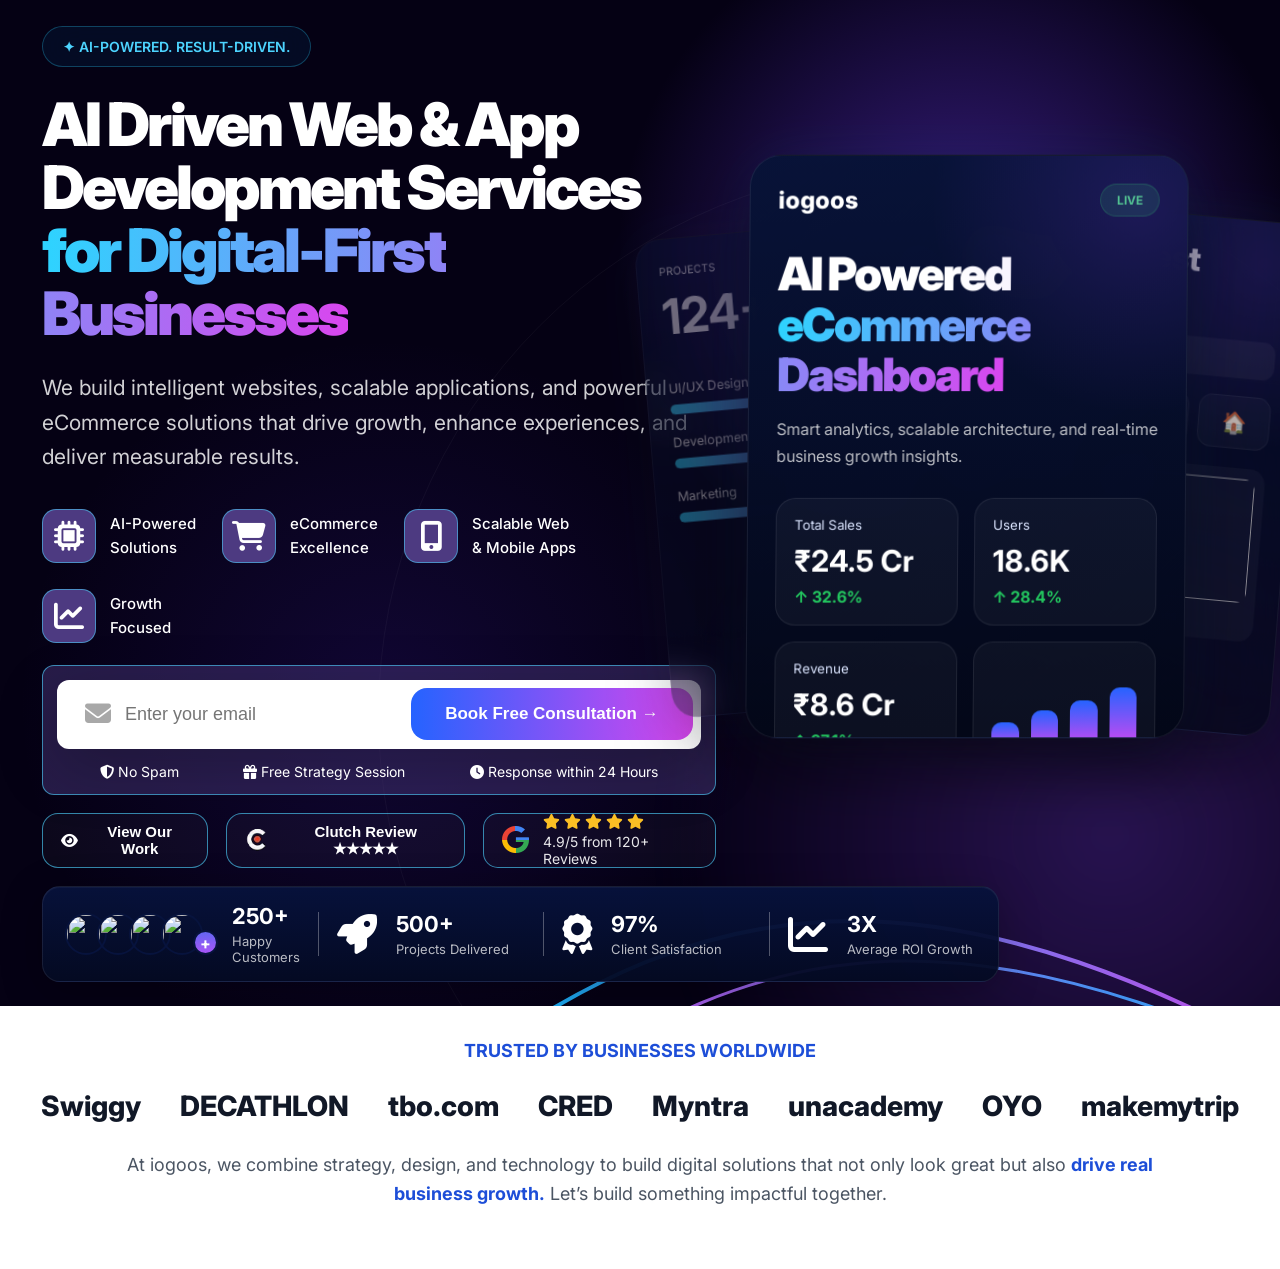
==== haro-card.html @ b99822c5 "first commit" ====
<!DOCTYPE html>
<html lang="en">

<head>
  <meta charset="UTF-8" />
  <meta name="viewport" content="width=device-width, initial-scale=1.0" />
  <title>IOGOOS Solution</title>

  <link rel="stylesheet" href="https://cdnjs.cloudflare.com/ajax/libs/font-awesome/6.5.1/css/all.min.css">
  <link href="https://fonts.googleapis.com/css2?family=Inter:wght@400;500;600;700;800;900&display=swap"
    rel="stylesheet">

  <style>
    * {
      margin: 0;
      padding: 0;
      box-sizing: border-box;
    }

    :root {
      --bg: #020817;
      --card: #08122f;
      --card2: #0b163d;
      --white: #fff;
      --text: #dbe5ff;
      --muted: rgba(255, 255, 255, .72);
      --border: rgba(255, 255, 255, .08);

      --blue: #2dd4ff;
      --purple: #d946ef;
      --indigo: #2563ff;
    }

    body {
      font-family: 'Inter', sans-serif;
      background: #fff;
      color: #fff;
      overflow-x: hidden;
    }

    /* =========================
   HERO
========================= */

    .hero {
      position: relative;
      overflow: hidden;
      /* background:
  radial-gradient(circle at top right, rgba(135, 69, 255, .20), transparent 28%),
  radial-gradient(circle at bottom right, rgba(0, 153, 255, .18), transparent 32%),
  linear-gradient(135deg,#010817 0%,#05153f 48%,#071d5d 100%); */

      background: radial-gradient(circle at 75% 25%, rgba(115, 62, 255, 0.45), transparent 28%), radial-gradient(circle at 30% 70%, rgba(67, 31, 182, 0.20), transparent 32%), #050114;
    }

    /* glow */

    .hero::before {
      content: '';
      position: absolute;
      right: -280px;
      bottom: -280px;
      width: 900px;
      height: 900px;
      border-radius: 50%;
      background:
        radial-gradient(circle, rgba(142, 72, 255, .26), transparent 70%);
      filter: blur(20px);
    }

    .hero::after {
      content: '';
      position: absolute;
      right: -200px;
      bottom: -260px;
      width: 1100px;
      height: 1100px;
      border-radius: 50%;
      border: 1px solid rgba(255, 255, 255, .04);
    }

    /* neon curves */

    .hero-lines {
      position: absolute;
      right: -160px;
      bottom: -120px;
      width: 1200px;
      opacity: .95;
      pointer-events: none;
    }

    /* =========================
   CONTAINER
========================= */

    .container {
      position: relative;
      z-index: 2;
      width: 100%;
      max-width: 1450px;
      margin: auto;
      padding: 26px 42px 24px;
    }

    /* =========================
   NAVBAR
========================= */

    .navbar {
      display: flex;
      align-items: center;
      justify-content: space-between;
      margin-bottom: 46px;
    }

    .logo {
      display: flex;
      align-items: center;
      gap: 14px;
    }

    .logo img {
      width: 42px;
    }

    .logo-text {
      font-size: 29px;
      font-weight: 800;
      letter-spacing: -1px;
    }

    .nav-links {
      list-style: none;
      display: flex;
      gap: 36px;
    }

    .nav-links a {
      text-decoration: none;
      color: #fff;
      font-size: 16px;
      font-weight: 500;
      opacity: .92;
    }

    .nav-links a:hover {
      opacity: 1;
    }

    .nav-right {
      display: flex;
      align-items: center;
      gap: 18px;
    }

    .phone-btn {
      padding: 15px 26px;
      border-radius: 50px;
      border: 1px solid rgba(255, 255, 255, .16);
      color: #fff;
      text-decoration: none;
      font-weight: 500;
      background: rgba(255, 255, 255, .02);
      backdrop-filter: blur(20px);
    }

    .cta-btn {
      border: none;
      cursor: pointer;
      padding: 16px 30px;
      border-radius: 16px;
      color: #fff;
      font-size: 15px;
      font-weight: 700;
      background: linear-gradient(90deg, #2563ff, #d946ef);
      box-shadow:
        0 10px 28px rgba(124, 58, 237, .30);
    }

    /* =========================
   GRID
========================= */

    .hero-grid {
      display: grid;
      grid-template-columns: 58% 42%;
      align-items: center;
      gap: 10px;
    }

    /* =========================
   LEFT
========================= */

    .hero-left {
      padding-right: 20px;
    }

    .badge {
      display: inline-flex;
      align-items: center;
      gap: 10px;

      padding: 11px 20px;

      border-radius: 50px;

      border: 1px solid rgba(45, 212, 255, .28);

      background: rgba(5, 17, 45, .65);

      color: #4dd4ff;

      font-size: 14px;
      font-weight: 600;

      margin-bottom: 26px;

      backdrop-filter: blur(20px);
    }

    .hero-title {
      font-size: 60px;
      line-height: 1.05;
      letter-spacing: -3px;
      font-weight: 900;
      margin-bottom: 26px;
    }

    .gradient {
      background: linear-gradient(90deg, #2dd4ff, #d946ef);
      -webkit-background-clip: text;
      -webkit-text-fill-color: transparent;
    }

    .hero-desc {
      max-width: 760px;
      font-size: 21px;
      line-height: 1.65;
      color: rgba(255, 255, 255, .82);
      margin-bottom: 34px;
    }

    /* =========================
   FEATURES
========================= */

    .features {
      display: flex;
      align-items: center;
      gap: 26px;
      margin-bottom: 22px;
      flex-wrap: wrap;
    }

    .feature-item {
      display: flex;
      align-items: center;
      gap: 14px;
    }

    img.c-img {
    width: 28px;
}
    .feature-icon {
      width: 54px;
      height: 54px;
      border-radius: 14px;
      display: flex;
      align-items: center;
      justify-content: center;
      background: #4d3a81;
      border: 1px solid #4dd4ff8a;
      font-size: 30px;
      color: #fff;
    }

    .feature-item span {
      color: #fff;
      font-size: 15px;
      line-height: 1.60;
      font-weight: 500;
      white-space: nowrap;
    }

    /* =========================
   EMAIL BOX
========================= */
.review-box {
    display: flex;
    align-items: center;
    gap: 14px;
    background: #0b0435;
    padding: 12px 18px;
    width: max-content;
    background: rgba(255, 255, 255, .03);
    border: 1px solid #4dd4ff9e;
    border-radius: 15px;
    height: 55px;
}
.google-icon i{
  font-size: 28px;
  background: conic-gradient(
    #4285F4 0deg 90deg,
    #34A853 90deg 180deg,
    #FBBC05 180deg 270deg,
    #EA4335 270deg 360deg
  );
  -webkit-background-clip:text;
  -webkit-text-fill-color:transparent;
}

.stars{
  display:flex;
  gap:4px;
  margin-bottom:4px;
}

.stars i{
  color:#fbbf24;
  font-size:15px;
}

.review-content p{
  color:#ffffff;
  font-size:14px;
  margin:0;
  opacity:0.9;
}
.email-bg {
    background: #4d3a817a;
    border: 1px solid #4dd4ff9e;
    padding: 14px;
    border-radius: 12px;
    margin-bottom: 18px;
}
ul.email-lst {
    list-style: none;
    padding: 0;
    display: flex;
    justify-content: space-between;
    margin: 0 43px;
    font-size: 14px;
}
    .email-box {
      width: 100%;
      max-width: 700px;

      display: flex;
      align-items: center;

      padding: 8px;

      border-radius: 12px;

      background: #fff;

      box-shadow:
        0 18px 60px rgba(0, 0, 0, .25);

      margin-bottom: 14px;
    }

    .email-box i {
      color: #00000057;
      font-size: 26px;
      padding-left: 20px;
    }

    .email-box input {
      flex: 1;
      border: none;
      outline: none;
      padding: 16px 24px 16px 14px;
      font-size: 18px;
      color: #111827;
      background: transparent;
    }

    .email-box button {
      border: none;
      cursor: pointer;

      padding: 16px 34px;

      border-radius: 16px;

      background: linear-gradient(90deg, #2563ff, #d946ef);

      color: #fff;

      font-size: 17px;
      font-weight: 700;
    }

    /* =========================
   NOTE
========================= */

    .note {
      display: flex;
      align-items: center;
      gap: 10px;
      margin-bottom: 28px;
      color: rgba(255, 255, 255, .72);
      font-size: 15px;
    }

    .note-icon {
      width: 22px;
      height: 22px;
      border-radius: 50%;
      display: flex;
      align-items: center;
      justify-content: center;
      border: 1px solid rgba(255, 255, 255, .14);
    }

    /* =========================
   ACTIONS
========================= */

.bottom-actions {
    display: flex;
    align-items: center;
    gap: 18px;
    margin-bottom: 0px;
}
.dark-btn {
    display: flex;
    align-items: center;
    gap: 12px;
    border: none;
    cursor: pointer;
    padding: 15px 18px;
    height: 55px;
    border-radius: 16px;
    color: #fff;
    font-size: 15px;
    font-weight: 600;
    background: rgba(255, 255, 255, .03);
    border: 1px solid #4dd4ff9e;
}


    /* =========================
   RIGHT VISUAL
========================= */


    /* =========================
   LAPTOP
========================= */

    .laptop {
      width: 100%;
      max-width: 760px;

      background: #091230;

      border-radius: 34px;

      padding: 18px;

      border: 1px solid rgba(255, 255, 255, .08);

      transform:
        perspective(1200px) rotateY(-11deg) rotateX(5deg);

      box-shadow:
        0 40px 80px rgba(0, 0, 0, .55),
        0 0 80px rgba(0, 102, 255, .16);
    }

    .laptop-screen {
      position: relative;
      overflow: hidden;

      min-height: 540px;

      border-radius: 24px;

      padding: 34px;

      background:
        linear-gradient(180deg, #051139, #020615);
    }

    .laptop-screen::before {
      content: '';
      position: absolute;
      top: -180px;
      right: -100px;
      width: 420px;
      height: 420px;
      border-radius: 50%;
      background:
        radial-gradient(circle, rgba(123, 92, 255, .20), transparent 70%);
    }

    /* logo */

    .small-logo {
      font-size: 26px;
      font-weight: 700;
      margin-bottom: 34px;
    }

    .screen-title {
      max-width: 500px;

      font-size: 54px;
      line-height: 1.15;
      font-weight: 800;

      margin-bottom: 18px;
    }

    .screen-desc {
      color: rgba(255, 255, 255, .72);
      margin-bottom: 24px;
    }

    .screen-btn {
      border: none;
      cursor: pointer;

      padding: 14px 28px;

      border-radius: 14px;

      background: linear-gradient(90deg, #2563ff, #d946ef);

      color: #fff;
      font-weight: 700;
    }

    /* dashboard */

    .dashboard {
      display: grid;
      grid-template-columns: 1fr 1fr;
      gap: 18px;
      margin-top: 38px;
    }

    .card {
      position: relative;
      overflow: hidden;

      padding: 20px;

      border-radius: 18px;

      background: rgba(255, 255, 255, .04);

      border: 1px solid rgba(255, 255, 255, .08);
    }

    .card::after {
      content: '';
      position: absolute;
      right: -30px;
      bottom: -30px;

      width: 120px;
      height: 120px;

      border-radius: 50%;

      background:
        radial-gradient(circle, rgba(0, 140, 255, .18), transparent 70%);
    }

    .card h5 {
      color: #d7def5;
      font-size: 14px;
      margin-bottom: 12px;
    }

    .card h3 {
      font-size: 34px;
      margin-bottom: 8px;
    }

    .green {
      color: #22c55e;
      font-weight: 700;
    }

    /* =========================
   MOBILE
========================= */

    .mobile {
      position: absolute;

      right: -30px;
      bottom: -32px;

      width: 220px;

      border-radius: 40px;

      padding: 10px;

      background: #050d25;

      border: 2px solid rgba(255, 255, 255, .08);

      box-shadow:
        0 24px 60px rgba(0, 0, 0, .55),
        0 0 40px rgba(124, 58, 237, .20);

      z-index: 5;
    }

    .mobile-screen {
      min-height: 480px;

      border-radius: 32px;

      padding: 22px 18px;

      background:
        linear-gradient(180deg, #040c25, #020617);
    }

    .mobile-title {
      font-size: 34px;
      line-height: 1.2;
      font-weight: 700;
      margin-bottom: 20px;
    }

    .search {
      width: 100%;
      border: none;
      outline: none;

      padding: 14px;

      border-radius: 14px;

      background: rgba(255, 255, 255, .06);

      color: #fff;

      margin-bottom: 18px;
    }

    .mobile-products {
      display: grid;
      grid-template-columns: 1fr 1fr;
      gap: 14px;
    }

    .product {
      text-align: center;
      background: rgba(255, 255, 255, .04);
      border-radius: 16px;
      padding: 12px;
    }

    .product img {
      width: 100%;
      border-radius: 12px;
      margin-bottom: 10px;
    }

    .product p {
      font-size: 13px;
    }

    /* =========================
   STATS BAR
========================= */

    .stats-wrap {
      margin-top: 18px;
    }

    .stats-bar {
      display: flex;
      align-items: center;
      justify-content: space-between;
      width: 80%;
      padding: 16px 22px;
      border-radius: 18px;
      background:
        linear-gradient(180deg,
          rgba(7, 18, 60, .96),
          rgba(4, 10, 35, .96));

      border: 1px solid rgba(255, 255, 255, .08);

      box-shadow:
        inset 0 1px 0 rgba(255, 255, 255, .04),
        0 10px 40px rgba(0, 0, 0, .25);
    }

    .stats-item {
      display: flex;
      align-items: center;
      gap: 14px;
      flex: 1;
    }

    .stats-separator {
      width: 1px;
      height: 44px;
      background: rgb(255 255 255 / 30%);
      margin: 0 18px;
    }

    .stats-icon {
      border-radius: 12px;
      display: flex;
      align-items: center;
      justify-content: center;
      font-size: 40px;
      margin-right: 5px;
    }

    .stats-text h3 {
      font-size: 22px;
      margin-bottom: 4px;
    }

    .stats-text p {
      font-size: 13px;
      color: rgba(255, 255, 255, .72);
    }

    /* avatars */

    .avatars {
      display: flex;
      align-items: center;
    }

    .avatars img {
      width: 42px;
      height: 42px;
      border-radius: 50%;
      object-fit: cover;
      margin-left: -10px;
      border: 2px solid #07133d;
    }

    .avatars img:first-child {
      margin-left: 0;
    }

    .plus {
      width: 25px;
      height: 25px;
      border-radius: 50%;
      display: flex;
      align-items: center;
      justify-content: center;
      margin-left: -10px;
      border: 2px solid #07133d;
      background: linear-gradient(180deg, #6366f1, #a855f7);
      font-size: 16px;
      font-weight: 700;
      margin-top: 18px;
    }

    /* =========================
   TRUSTED
========================= */

    .trusted {
      padding: 34px 40px 60px;
      background: #fff;
      text-align: center;
    }

    .trusted h4 {
      color: #1d4ed8;
      font-size: 18px;
      margin-bottom: 28px;
    }
.brands span {
    font-size: 28px;
}
    .brands {
      display: flex;
      justify-content: center;
      align-items: center;
      flex-wrap: wrap;
      gap: 39px;

      margin-bottom: 28px;

      font-size: 40px;
      font-weight: 800;

      color: #111827;
    }

    .trusted p {
      max-width: 1100px;
      margin: auto;

      font-size: 18px;
      line-height: 1.6;

      color: #4b5563;
    }

    .trusted strong {
      color: #1d4ed8;
    }

    /* =========================
   RESPONSIVE
========================= */

    @media(max-width:1200px) {

      .hero-grid {
        grid-template-columns: 1fr;
      }

      .visual {
        justify-content: center;
        margin-top: 50px;
      }

    }

    @media(max-width:768px) {

      .container {
        padding: 22px 18px 30px;
      }

      .navbar {
        flex-direction: column;
        gap: 24px;
      }

      .nav-links {
        flex-wrap: wrap;
        justify-content: center;
        gap: 20px;
      }

      .nav-right {
        flex-direction: column;
        width: 100%;
      }

      .hero-title {
        font-size: 46px;
        line-height: 1.08;
      }

      .hero-desc {
        font-size: 18px;
      }

      .features {
        gap: 18px;
      }

      .email-box {
        flex-direction: column;
      }

      .email-box button {
        width: 100%;
      }

      .bottom-actions {
        flex-direction: column;
        align-items: flex-start;
      }

      .mobile {
        position: relative;
        right: auto;
        bottom: auto;
        margin-top: 20px;
      }

      .stats-bar {
        flex-wrap: wrap;
        gap: 20px;
      }

      .stats-separator {
        display: none;
      }

      .stats-item {
        width: calc(50% - 10px);
        flex: none;
      }

      .brands {
        gap: 26px;
        font-size: 24px;
      }

      .trusted p {
        font-size: 18px;
      }

    }

    /* =========================================
PREMIUM MOBILE SLIDER
========================================= */

    @media(max-width:768px) {

      .hero-grid {
        grid-template-columns: 1fr;
        gap: 40px;
      }

      .visual {

        width: 100%;

        min-height: 520px;

        padding-right: 0;

        margin-top: 20px;

        justify-content: center;

        overflow: hidden;
      }

      .card-slider {

        position: relative;

        width: 100%;

        max-width: 100%;

        height: 440px;

        display: flex;
        align-items: center;
        justify-content: center;
      }

      /* CARD */

      .swap-card {

        position: absolute;

        top: 0;
        left: 50%;

        width: 82%;

        height: 100%;

        padding: 20px;

        border-radius: 24px;

        transform-origin: center center;
      }

      /* ACTIVE */

      .swap-card.active {

        opacity: 1;

        z-index: 30;

        transform:
          translateX(-50%) scale(1);

        animation: none;
      }

      /* NEXT */

      .swap-card.next {

        opacity: .45;

        z-index: 20;

        transform:
          translateX(-5%) scale(.88);

        filter: blur(.4px);
      }

      /* PREV */

      .swap-card.prev {

        opacity: .45;

        z-index: 10;

        transform:
          translateX(-95%) scale(.88);

        filter: blur(.4px);
      }

      /* HOVER REMOVE */

      .swap-card.next:hover,
      .swap-card.prev:hover {
        transform: none;
      }

      /* TYPOGRAPHY */

      .swap-card h2 {

        font-size: 30px;

        line-height: 1.12;

        letter-spacing: -1px;

        margin-bottom: 14px;
      }

      .swap-card p {

        font-size: 14px;

        line-height: 1.6;

        margin-bottom: 20px;
      }

      .top-bar {

        margin-bottom: 24px;
      }

      .logo-mini {

        font-size: 20px;
      }

      .status {

        padding: 7px 14px;

        font-size: 11px;
      }

      /* ANALYTICS */

      .analytics-grid {

        gap: 10px;
      }

      .analytic-box {

        padding: 14px;

        border-radius: 14px;
      }

      .analytic-box h3 {

        font-size: 22px;
      }

      .analytic-box small {

        font-size: 11px;
      }

      /* MOBILE CARD */

      .mobile-header {

        font-size: 26px;

        margin-bottom: 16px;
      }

      .mobile-ui input {

        padding: 12px 14px;

        border-radius: 12px;

        margin-bottom: 16px;
      }

      .mobile-categories {

        gap: 8px;

        margin-bottom: 16px;
      }

      .cat {

        height: 48px;

        border-radius: 12px;

        font-size: 18px;
      }

      .product-grid {

        gap: 10px;
      }

      .product-card {

        padding: 8px;

        border-radius: 12px;
      }

      .product-card img {

        height: 95px;

        border-radius: 8px;

        margin-bottom: 8px;
      }

      .product-card p {

        font-size: 12px;
      }

      /* SAAS */

      .saas-top {

        margin-bottom: 24px;
      }

      .saas-top h3 {

        font-size: 38px;
      }

      .purple-dot {

        width: 52px;
        height: 52px;
      }

      .progress-wrap {

        gap: 16px;
      }

      .progress {

        height: 10px;
      }

    }


    /* =========================================
RIGHT SIDE ELEGANT SLIDER
========================================= */

    .visual {
      position: relative;
      display: flex;
      justify-content: flex-end;
      align-items: center;

      min-height: 580px;

      padding-right: 60px;

      perspective: 1800px;
    }

    .card-slider {
      position: relative;

      width: 100%;
      max-width: 620px;

      height: 585px;
    }

    /* CARD */

    .swap-card {
      position: absolute;

      top: 0;
      left: 0;

      width: 100%;
      height: 100%;

      padding: 28px;

      border-radius: 32px;

      overflow: hidden;

      cursor: pointer;

      background:
        linear-gradient(180deg,
          rgba(7, 18, 55, .98),
          rgba(2, 6, 23, .98));

      border: 1px solid rgba(255, 255, 255, .08);

      box-shadow:
        0 30px 70px rgba(0, 0, 0, .55),
        0 0 60px rgba(59, 130, 246, .10);

      backdrop-filter: blur(20px);

      transition:
        transform .95s cubic-bezier(.22, 1, .36, 1),
        opacity .95s ease,
        filter .95s ease;

      will-change: transform;
    }

    /* glow */

    .swap-card::before {
      content: '';

      position: absolute;

      width: 420px;
      height: 420px;

      top: -160px;
      right: -160px;

      border-radius: 50%;

      background:
        radial-gradient(circle,
          rgba(124, 58, 237, .18),
          transparent 70%);
    }

    /* ACTIVE */

    .swap-card.active {

      z-index: 30;

      opacity: 1;

      transform:
        translateX(0) rotateY(-7deg) rotateX(4deg) scale(1);

      animation: floatCard 5s ease-in-out infinite;
    }

    /* NEXT */

    .swap-card.next {

      z-index: 20;

      opacity: .75;

      transform:
        translateX(140px) translateY(18px) rotateY(-20deg) rotateZ(5deg) scale(.88);
    }

    /* PREV */

    .swap-card.prev {

      z-index: 10;

      opacity: .40;

      transform:
        translateX(-140px) translateY(18px) rotateY(16deg) rotateZ(-5deg) scale(.82);
    }

    /* hover */

    .swap-card.next:hover {

      opacity: 1;

      transform:
        translateX(120px) translateY(8px) rotateY(-16deg) rotateZ(3deg) scale(.91);
    }

    .swap-card.prev:hover {

      opacity: .8;

      transform:
        translateX(-120px) translateY(8px) rotateY(12deg) rotateZ(-3deg) scale(.86);
    }

    /* floating */

    @keyframes floatCard {

      0% {
        transform:
          translateY(0) rotateY(-7deg) rotateX(4deg);
      }

      50% {
        transform:
          translateY(-8px) rotateY(-7deg) rotateX(4deg);
      }

      100% {
        transform:
          translateY(0) rotateY(-7deg) rotateX(4deg);
      }

    }

    /* TOP */

    .top-bar {
      display: flex;
      align-items: center;
      justify-content: space-between;

      margin-bottom: 32px;
    }

    .logo-mini {
      font-size: 24px;
      font-weight: 800;
    }

    .status {
      padding: 8px 16px;

      border-radius: 50px;

      background: rgba(34, 197, 94, .15);

      border: 1px solid rgba(34, 197, 94, .25);

      color: #4ade80;

      font-size: 12px;
      font-weight: 700;
    }

    /* TITLE */

    .swap-card h2 {
      font-size: 46px;
      line-height: 1.1;

      font-weight: 900;

      letter-spacing: -2px;

      margin-bottom: 16px;
    }

    .swap-card h2 span {
      background: linear-gradient(90deg, #2dd4ff, #d946ef);

      -webkit-background-clip: text;
      -webkit-text-fill-color: transparent;
    }

    .swap-card p {
      color: rgba(255, 255, 255, .72);

      line-height: 1.7;

      font-size: 16px;

      margin-bottom: 28px;
    }

    /* ANALYTICS */

    .analytics-grid {
      display: grid;
      grid-template-columns: 1fr 1fr;
      gap: 16px;
    }

    .analytic-box {
      padding: 18px;

      border-radius: 20px;

      background: rgba(255, 255, 255, .04);

      border: 1px solid rgba(255, 255, 255, .08);
    }

    .analytic-box small {
      display: block;
      color: #dbe5ff;
      margin-bottom: 10px;
    }

    .analytic-box h3 {
      font-size: 30px;
      margin-bottom: 8px;
    }

    .green {
      color: #22c55e;
      font-weight: 700;
    }

    /* BARS */

    .bars {
      height: 100%;

      display: flex;
      align-items: flex-end;
      gap: 12px;

      padding-top: 20px;
    }

    .bars span {
      flex: 1;

      border-radius: 10px 10px 0 0;

      background:
        linear-gradient(180deg, #2563ff, #d946ef);

      animation: barAnim 1.5s infinite alternate;
    }

    .bars span:nth-child(1) {
      height: 40%;
    }

    .bars span:nth-child(2) {
      height: 58%;
    }

    .bars span:nth-child(3) {
      height: 72%;
    }

    .bars span:nth-child(4) {
      height: 90%;
    }

    @keyframes barAnim {

      from {
        opacity: .6;
        transform: translateY(4px);
      }

      to {
        opacity: 1;
        transform: translateY(0);
      }

    }

    /* MOBILE UI */

    .mobile-header {
      font-size: 38px;
      line-height: 1.15;

      font-weight: 800;

      margin-bottom: 22px;
    }

    .mobile-ui input {
      width: 100%;

      border: none;
      outline: none;

      padding: 14px 16px;

      border-radius: 14px;

      background: rgba(255, 255, 255, .06);

      color: #fff;

      margin-bottom: 20px;
    }

    .mobile-categories {
      display: grid;
      grid-template-columns: repeat(4, 1fr);

      gap: 12px;

      margin-bottom: 22px;
    }

    .cat {
      height: 60px;

      border-radius: 16px;

      display: flex;
      align-items: center;
      justify-content: center;

      font-size: 24px;

      background: rgba(255, 255, 255, .04);

      border: 1px solid rgba(255, 255, 255, .08);
    }

    .product-grid {
      display: grid;
      grid-template-columns: 1fr 1fr;
      gap: 14px;
    }

    .product-card {
      padding: 12px;

      border-radius: 18px;

      background: rgba(255, 255, 255, .04);
    }

    .product-card img {
      width: 100%;
      height: 140px;

      object-fit: cover;

      border-radius: 12px;

      margin-bottom: 10px;
    }

    .product-card p {
      margin: 0;
      font-size: 13px;
    }

    /* SAAS */

    .saas-top {
      display: flex;
      align-items: center;
      justify-content: space-between;

      margin-bottom: 42px;
    }

    .saas-top h3 {
      font-size: 60px;
      margin-top: 10px;
    }

    .purple-dot {
      width: 74px;
      height: 74px;

      border-radius: 50%;

      background:
        radial-gradient(circle at top,
          #d946ef,
          #2563ff);
    }

    .progress-wrap {
      display: flex;
      flex-direction: column;
      gap: 24px;
    }

    .progress-item label {
      display: block;
      margin-bottom: 10px;
    }

    .progress {
      width: 100%;
      height: 12px;

      border-radius: 20px;

      overflow: hidden;

      background: rgba(255, 255, 255, .08);
    }

    .progress span {
      display: block;
      height: 100%;

      border-radius: 20px;

      background:
        linear-gradient(90deg, #2dd4ff, #d946ef);
    }

    /* RESPONSIVE */

    @media(max-width:768px) {

      .visual {
        padding-right: 0;
        min-height: auto;
        margin-top: 40px;
      }

      .card-slider {
        height: 480px;
      }

      .swap-card {
        padding: 22px;
      }

      .swap-card.active {
        transform: none;
        animation: none;
      }

      .swap-card.next,
      .swap-card.prev {
        display: none;
      }

      .swap-card h2 {
        font-size: 34px;
      }

    }



    @media (max-width:575px){
      
    }
  </style>
</head>

<body>
 <section class="hero">

    <!-- glow lines -->
    <svg class="hero-lines" viewBox="0 0 1200 800" fill="none">
      <path d="M200 760C480 540 720 540 1100 760" stroke="url(#g1)" stroke-width="4" />
      <path d="M260 800C540 580 760 580 1180 800" stroke="url(#g2)" stroke-width="3" />
      <defs>
        <linearGradient id="g1">
          <stop stop-color="#00C2FF" />
          <stop offset="1" stop-color="#D946EF" />
        </linearGradient>
        <linearGradient id="g2">
          <stop stop-color="#D946EF" />
          <stop offset="1" stop-color="#00C2FF" />
        </linearGradient>
      </defs>
    </svg>

    <div class="container">
      <!-- HERO GRID -->

      <div class="hero-grid">

        <!-- LEFT -->

        <div class="hero-left">

          <div class="badge">
            ✦ AI-POWERED. RESULT-DRIVEN.
          </div>

          <h1 class="hero-title">
            AI Driven Web & App Development Services
            <span class="gradient">
              for Digital-First Businesses
            </span>
          </h1>

          <p class="hero-desc">
            We build intelligent websites, scalable applications,
            and powerful eCommerce solutions that drive growth,
            enhance experiences, and deliver measurable results.
          </p>

          <!-- FEATURES -->

          <div class="features">

            <div class="feature-item">
              <div class="feature-icon"><i class="fa-solid fa-microchip"></i></div>
              <span>AI-Powered<br> Solutions</span>
            </div>

            <div class="feature-item">
              <div class="feature-icon"><i class="fa-solid fa-cart-shopping"></i></div>
              <span>eCommerce<br> Excellence</span>
            </div>

            <div class="feature-item">
              <div class="feature-icon"><i class="fa-solid fa-mobile-screen-button"></i></div>
              <span>Scalable Web<br> & Mobile Apps</span>
            </div>

            <div class="feature-item">
              <div class="feature-icon"><i class="fa-solid fa-chart-line"></i></div>
              <span>Growth<br> Focused</span>
            </div>

          </div>

          <!-- EMAIL -->

          <div class="email-bg">
            <div class="email-box">
              <i class="fa-solid fa-envelope"></i>
              <input type="email" placeholder="Enter your email">
              <button>Book Free Consultation →</button>
            </div>

            <ul class="email-lst">
              <li><i class="fas fa-shield-alt"></i> No Spam</li>
              <li><i class="fas fa-gift"></i> Free Strategy Session</li>
              <li><i class="fas fa-clock"></i> Response within 24 Hours</li>
            </ul>

          </div>
          <!-- <div class="note">
            <span class="note-icon">🛡</span>
            No spam. Just expert advice to grow your business.
          </div> -->

          <!-- ACTIONS -->
           <div class="bottom-actions">

          <button class="dark-btn">
            <i class="fa-solid fa-eye"></i> View Our Work
          </button>

          <button class="dark-btn">
            <img class="c-img" src="c.png" alt="">  Clutch Review ★★★★★
          </button>
           <div class="review-box">
              <div class="google-icon">
                <i class="fa-brands fa-google"></i>
              </div>

              <div class="review-content">
                
                <div class="stars">
                  <i class="fas fa-star"></i>
                  <i class="fas fa-star"></i>
                  <i class="fas fa-star"></i>
                  <i class="fas fa-star"></i>
                  <i class="fas fa-star"></i>
                </div>
                <p>4.9/5 from 120+ Reviews</p>
              </div>
          </div>

        </div>

          </div>
        <!-- RIGHT -->



        <!-- =========================================
RIGHT SIDE CARD SWAP SLIDER
Replace your current .visual section with this
========================================= -->

        <!-- =========================================
RIGHT SIDE ELEGANT CARD SWAP SLIDER
REPLACE YOUR EXISTING .visual SECTION
========================================= -->

        <div class="visual">

          <div class="card-slider">

            <!-- CARD 1 -->

            <div class="swap-card active">

              <div class="card-glow"></div>

              <div class="top-bar">
                <div class="logo-mini">iogoos</div>

                <div class="status">
                  LIVE
                </div>
              </div>

              <h2>
                AI Powered <span>eCommerce Dashboard</span>
              </h2>

              <p>
                Smart analytics, scalable architecture,
                and real-time business growth insights.
              </p>

              <div class="analytics-grid">

                <div class="analytic-box">
                  <small>Total Sales</small>
                  <h3>₹24.5 Cr</h3>
                  <span class="green">↑ 32.6%</span>
                </div>

                <div class="analytic-box">
                  <small>Users</small>
                  <h3>18.6K</h3>
                  <span class="green">↑ 28.4%</span>
                </div>

                <div class="analytic-box">
                  <small>Revenue</small>
                  <h3>₹8.6 Cr</h3>
                  <span class="green">↑ 37.1%</span>
                </div>

                <div class="analytic-box chart-box">

                  <div class="bars">
                    <span></span>
                    <span></span>
                    <span></span>
                    <span></span>
                  </div>

                </div>

              </div>

            </div>

            <!-- CARD 2 -->

            <div class="swap-card next">

              <div class="mobile-ui">

                <div class="mobile-header">
                  Shop the Latest Trends
                </div>

                <input type="text" placeholder="Search products...">

                <div class="mobile-categories">

                  <div class="cat">👕</div>
                  <div class="cat">🎧</div>
                  <div class="cat">📱</div>
                  <div class="cat">🏠</div>

                </div>

                <div class="product-grid">

                  <div class="product-card">
                    <img
                      src="https://images.unsplash.com/photo-1546868871-7041f2a55e12?q=80&w=400&auto=format&fit=crop">
                    <p>Smart Watch</p>
                  </div>

                  <div class="product-card">
                    <img
                      src="https://images.unsplash.com/photo-1505740420928-5e560c06d30e?q=80&w=400&auto=format&fit=crop">
                    <p>Headphones</p>
                  </div>

                </div>

              </div>

            </div>

            <!-- CARD 3 -->

            <div class="swap-card prev">

              <div class="saas-ui">

                <div class="saas-top">

                  <div>
                    <small>PROJECTS</small>
                    <h3>124+</h3>
                  </div>

                  <div class="purple-dot"></div>

                </div>

                <div class="progress-wrap">

                  <div class="progress-item">
                    <label>UI/UX Design</label>

                    <div class="progress">
                      <span style="width:92%"></span>
                    </div>
                  </div>

                  <div class="progress-item">
                    <label>Development</label>

                    <div class="progress">
                      <span style="width:86%"></span>
                    </div>
                  </div>

                  <div class="progress-item">
                    <label>Marketing</label>

                    <div class="progress">
                      <span style="width:76%"></span>
                    </div>
                  </div>

                </div>

              </div>

            </div>

          </div>

        </div>


        <!-- Right Side End-->

      </div>

      <!-- STATS -->

      <div class="stats-wrap">

        <div class="stats-bar">

          <div class="stats-item">

            <div class="avatars">
              <img src="https://i.pravatar.cc/100?img=11">
              <img src="https://i.pravatar.cc/100?img=12">
              <img src="https://i.pravatar.cc/100?img=13">
              <img src="https://i.pravatar.cc/100?img=14">
              <span class="plus">+</span>
            </div>

            <div class="stats-text">
              <h3>250+</h3>
              <p>Happy Customers</p>
            </div>

          </div>

          <div class="stats-separator"></div>

          <div class="stats-item">

            <div class="stats-icon"><i class="fa-solid fa-rocket"></i></div>

            <div class="stats-text">
              <h3>500+</h3>
              <p>Projects Delivered</p>
            </div>

          </div>

          <div class="stats-separator"></div>

          <div class="stats-item">

            <div class="stats-icon"><i class="fa-solid fa-award"></i></div>

            <div class="stats-text">
              <h3>97%</h3>
              <p>Client Satisfaction</p>
            </div>

          </div>

          <div class="stats-separator"></div>

          <div class="stats-item">

            <div class="stats-icon"><i class="fa-solid fa-chart-line"></i></div>

            <div class="stats-text">
              <h3>3X</h3>
              <p>Average ROI Growth</p>
            </div>

          </div>

        </div>

      </div>

    </div>

  </section>

  <!-- TRUSTED -->

  <section class="trusted">

    <h4>TRUSTED BY BUSINESSES WORLDWIDE</h4>

    <div class="brands">
      <span>Swiggy</span>
      <span>DECATHLON</span>
      <span>tbo.com</span>
      <span>CRED</span>
      <span>Myntra</span>
      <span>unacademy</span>
      <span>OYO</span>
      <span>makemytrip</span>
    </div>

    <p>
      At iogoos, we combine strategy, design, and technology to build digital solutions
      that not only look great but also
      <strong>drive real business growth.</strong>
      Let’s build something impactful together.
    </p>

  </section>

</body>
<script>

  /* =========================================
  INTERACTIVE CARD SLIDER
  ========================================= */

  const cards = document.querySelectorAll(".swap-card");

  let current = 0;
  let autoPlay;

  /* update */

  function updateCards() {

    cards.forEach((card, index) => {

      card.classList.remove(
        "active",
        "next",
        "prev"
      );

      if (index === current) {

        card.classList.add("active");

      }

      else if (
        index === (current + 1) % cards.length
      ) {

        card.classList.add("next");

      }

      else {

        card.classList.add("prev");

      }

    });

  }

  /* next */

  function nextCard() {

    current++;

    if (current >= cards.length) {
      current = 0;
    }

    updateCards();

  }

  /* prev */

  function prevCard() {

    current--;

    if (current < 0) {
      current = cards.length - 1;
    }

    updateCards();

  }

  /* autoplay */

  function startAutoPlay() {

    autoPlay = setInterval(() => {

      nextCard();

    }, 4000);

  }

  function stopAutoPlay() {

    clearInterval(autoPlay);

  }

  /* click swap */

  cards.forEach((card) => {

    card.addEventListener("click", () => {

      if (card.classList.contains("next")) {

        nextCard();

      }

      else if (card.classList.contains("prev")) {

        prevCard();

      }

      stopAutoPlay();
      startAutoPlay();

    });

  });

  /* init */

  updateCards();
  startAutoPlay();
</script>

</html>
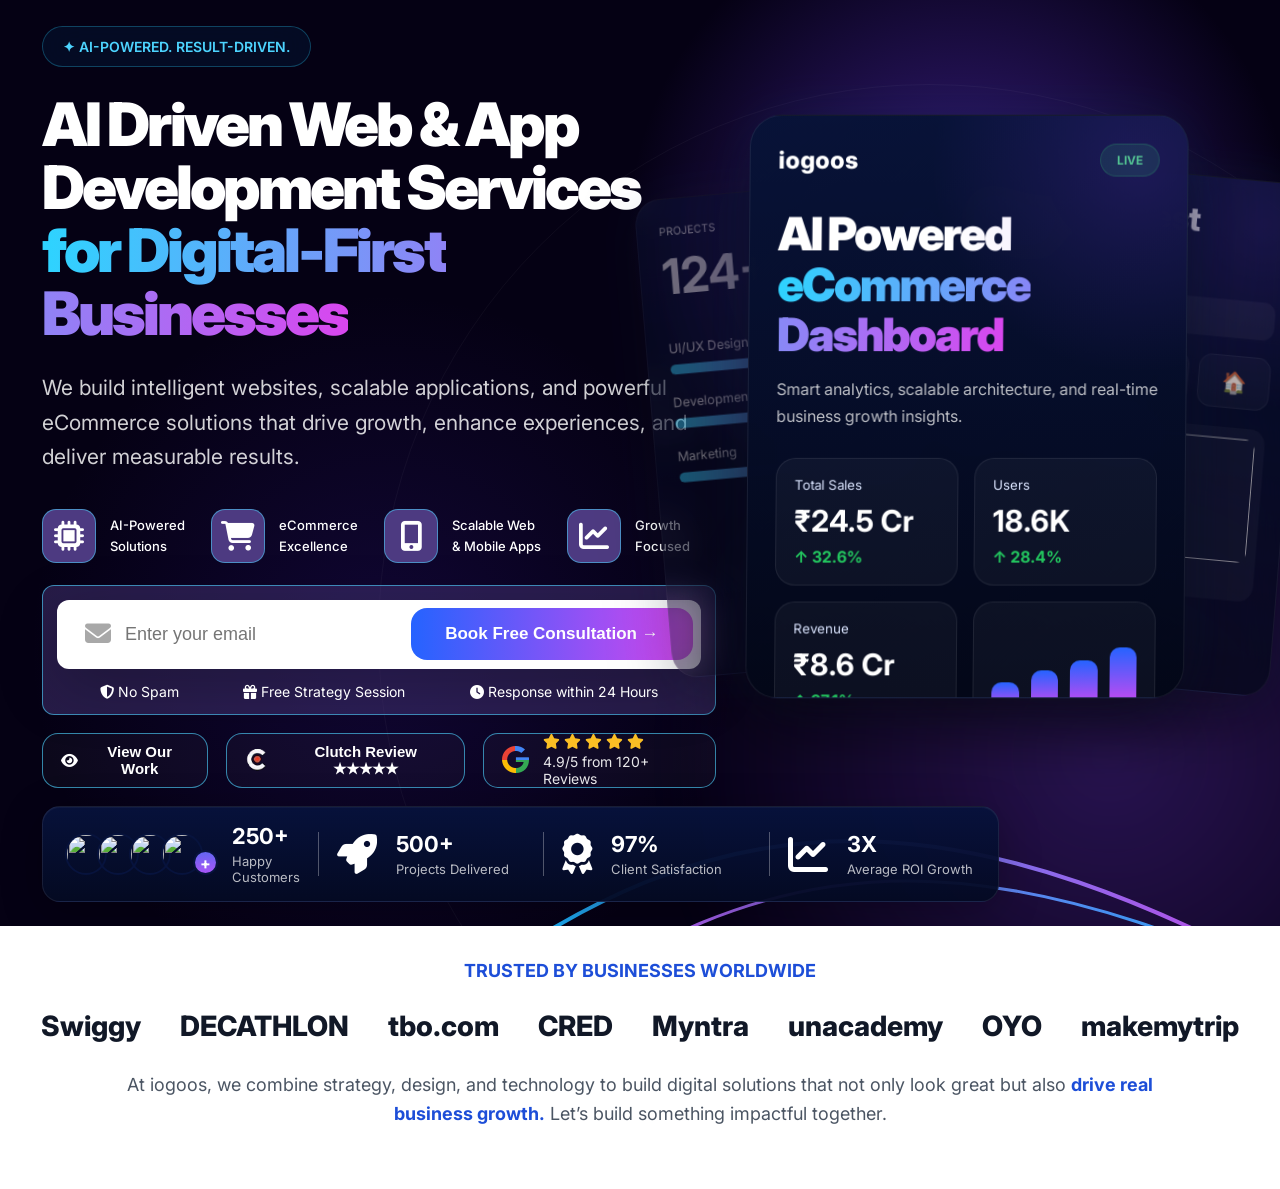
==== commit 135fd08f: "size issue" ====
--- a/haro-card.html
+++ b/haro-card.html
@@ -278,7 +278,7 @@
 
     .feature-item span {
       color: #fff;
-      font-size: 15px;
+      font-size: 13px;
       line-height: 1.60;
       font-weight: 500;
       white-space: nowrap;
@@ -1666,7 +1666,7 @@
 
 
     @media (max-width:575px){
-      
+
     }
   </style>
 </head>
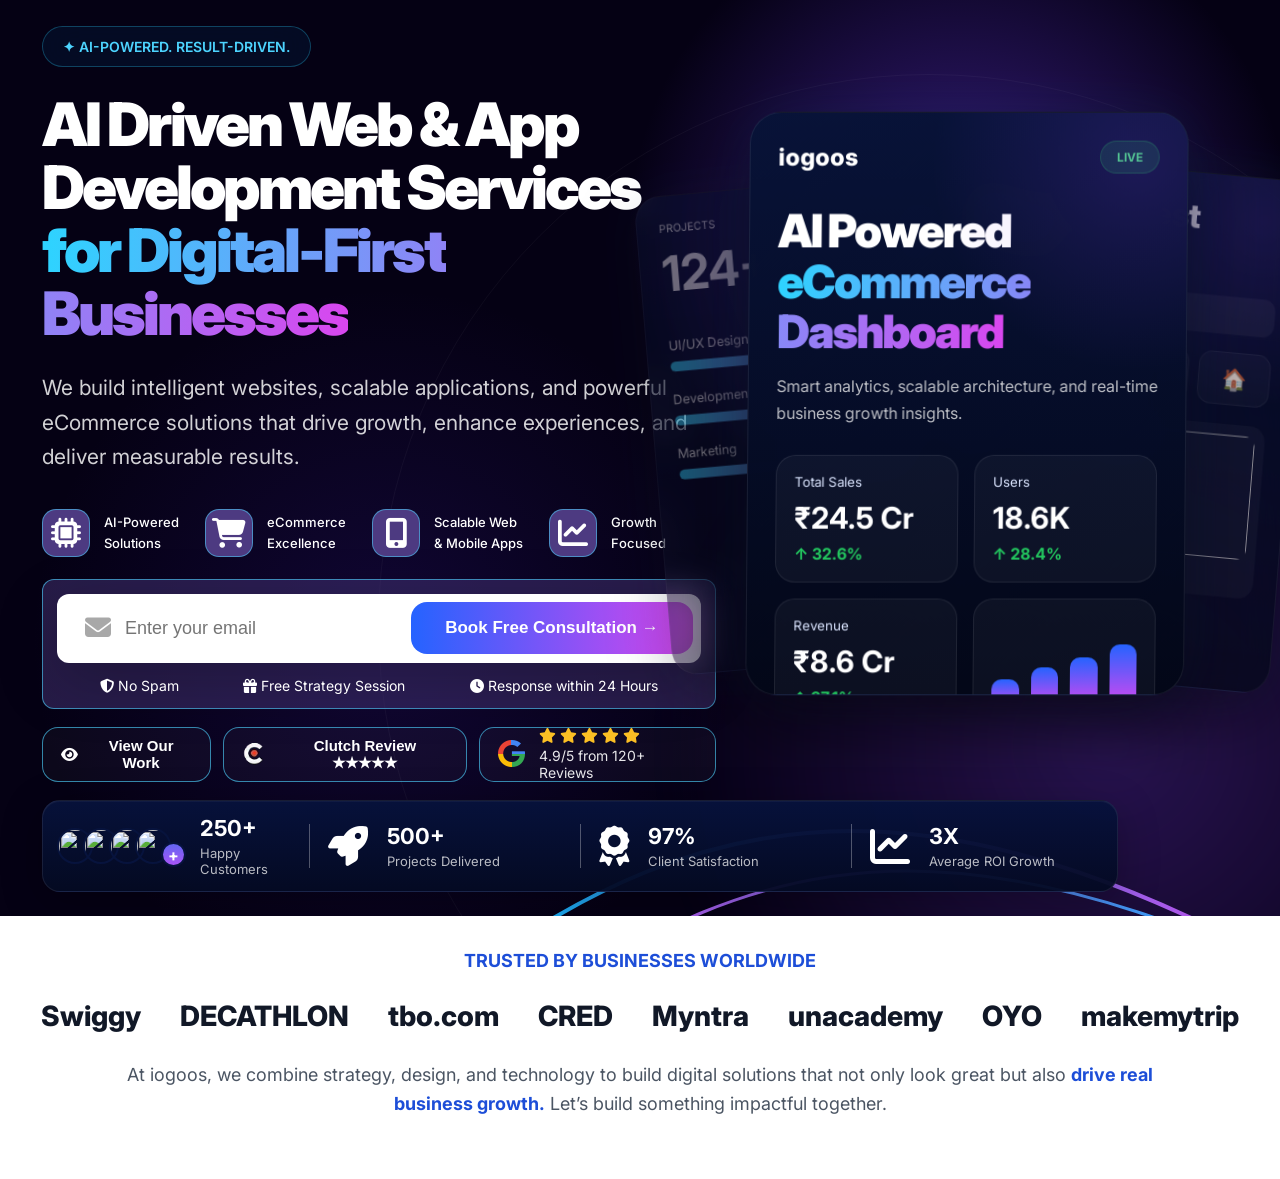
==== commit 25eebeaa: "css bug" ====
--- a/haro-card.html
+++ b/haro-card.html
@@ -264,8 +264,8 @@
     width: 28px;
 }
     .feature-icon {
-      width: 54px;
-      height: 54px;
+      width: 48px;
+    height: 48px;
       border-radius: 14px;
       display: flex;
       align-items: center;
@@ -424,7 +424,7 @@
 .bottom-actions {
     display: flex;
     align-items: center;
-    gap: 18px;
+    gap: 12px;
     margin-bottom: 0px;
 }
 .dark-btn {
@@ -682,12 +682,6 @@
     }
 
     .stats-bar {
-      display: flex;
-      align-items: center;
-      justify-content: space-between;
-      width: 80%;
-      padding: 16px 22px;
-      border-radius: 18px;
       background:
         linear-gradient(180deg,
           rgba(7, 18, 60, .96),
@@ -698,6 +692,13 @@
       box-shadow:
         inset 0 1px 0 rgba(255, 255, 255, .04),
         0 10px 40px rgba(0, 0, 0, .25);
+      display: flex;
+      align-items: center;
+      justify-content: space-between;
+      width: 90%;
+      padding: 14px 14px;
+      border-radius: 18px;
+        
     }
 
     .stats-item {
@@ -741,8 +742,8 @@
     }
 
     .avatars img {
-      width: 42px;
-      height: 42px;
+      width: 36px;
+    height: 36px;
       border-radius: 50%;
       object-fit: cover;
       margin-left: -10px;
@@ -897,8 +898,10 @@
       }
 
       .stats-item {
-        width: calc(50% - 10px);
-        flex: none;
+        display: flex;
+        align-items: center;
+        gap: 10px;
+        flex: 1;
       }
 
       .brands {
